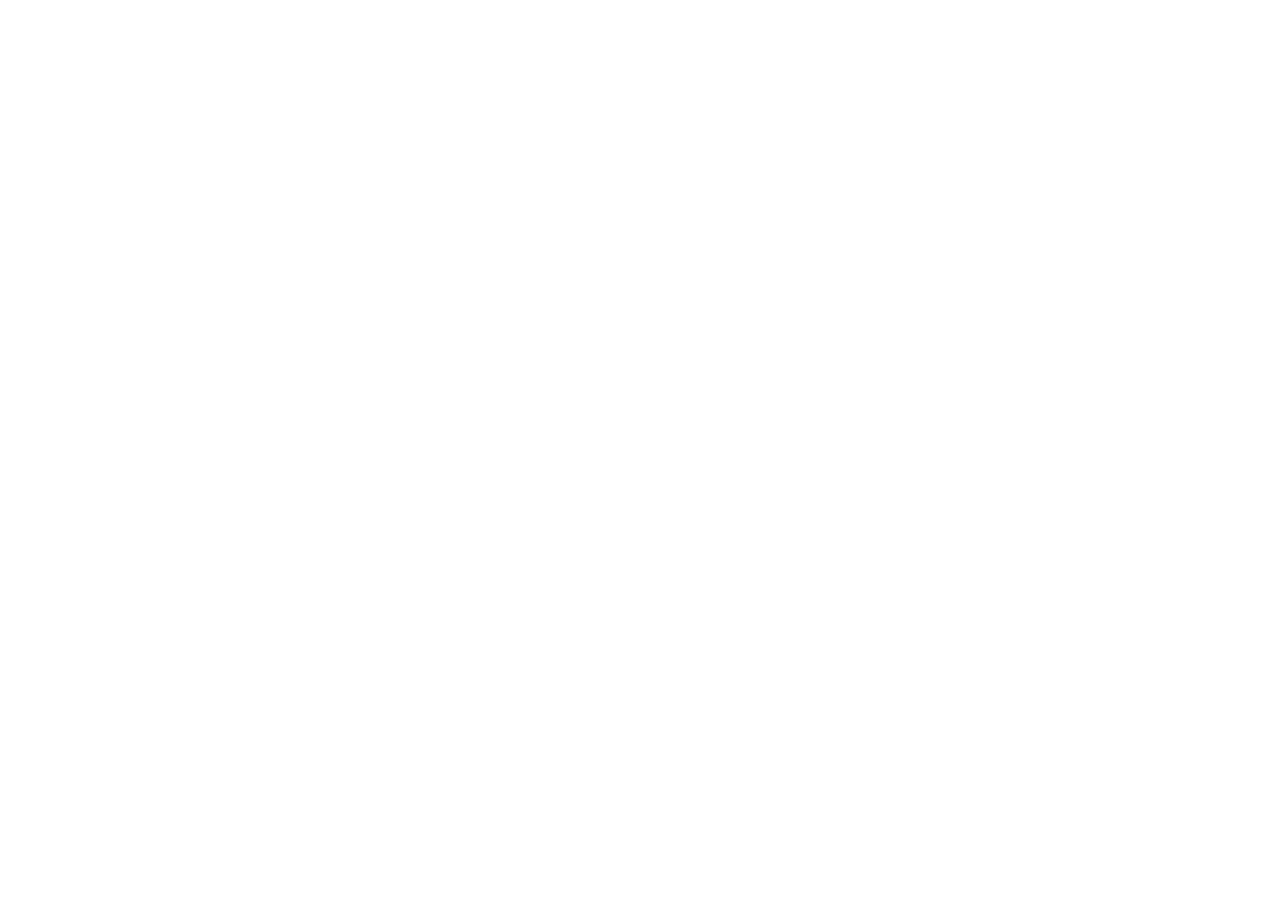
==== about.html @ 7cc0fd18 "init" ====
<!DOCTYPE html>
<html lang="en">

<head>
    <meta charset="UTF-8" />
    <meta http-equiv="X-UA-Compatible" content="IE=edge" />
    <meta name="viewport" content="width=device-width, initial-scale=1.0" />
    <title>Document</title>
</head>

<body></body>

</html>
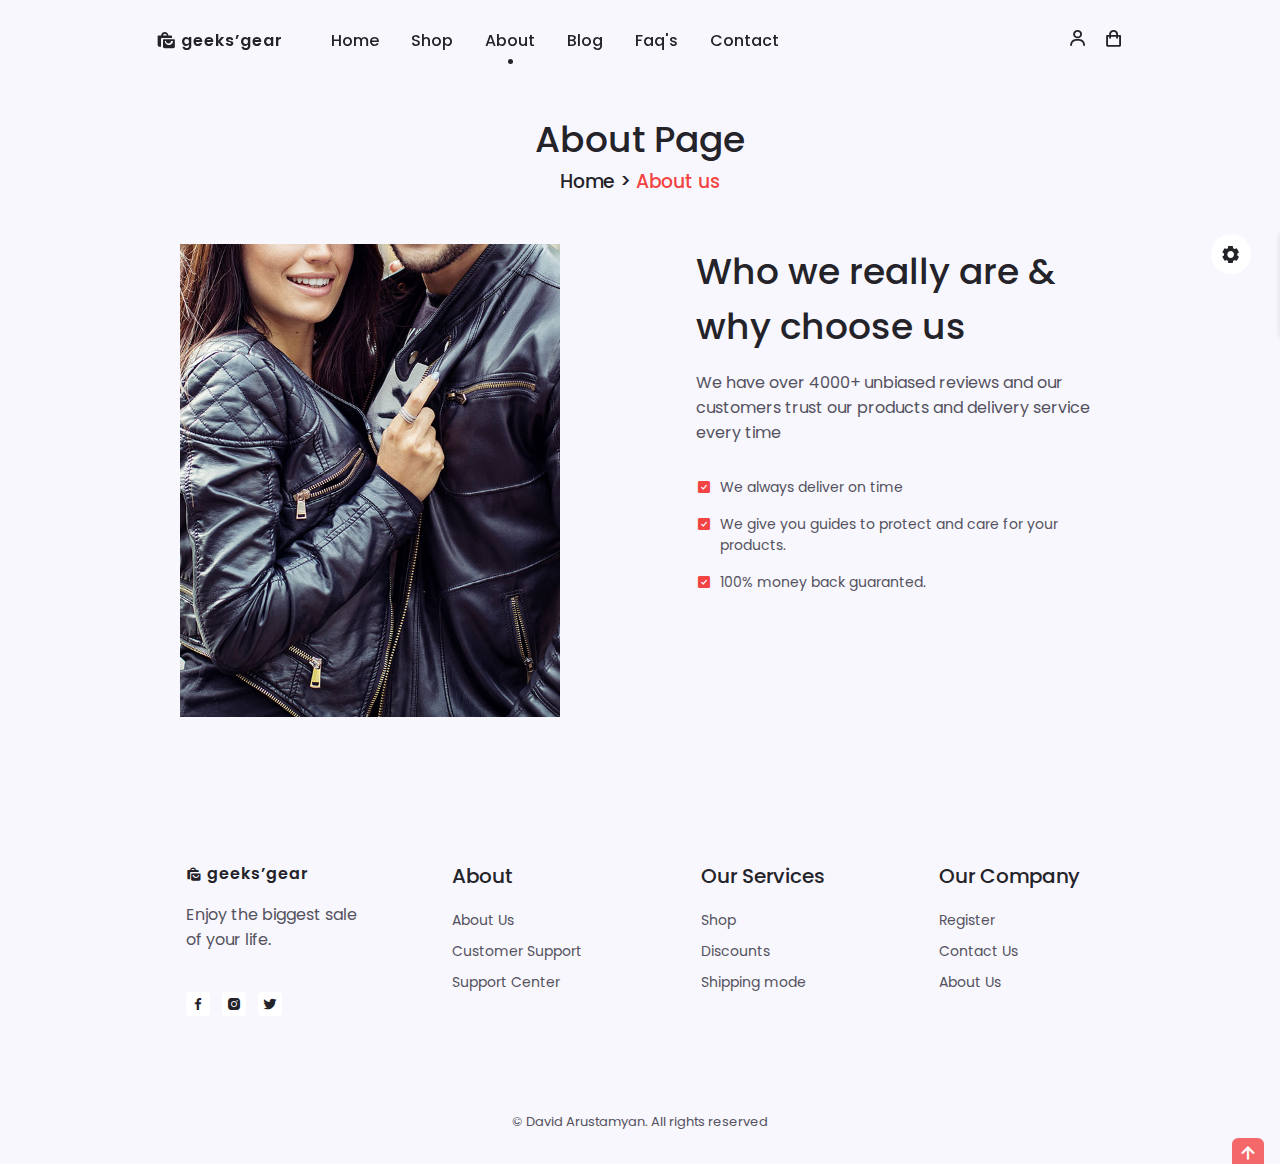
==== commit 74854afa: "updated the template for the TFE integration" ====
--- a/about.html
+++ b/about.html
@@ -1,13 +1,367 @@
 <!DOCTYPE html>
 <html lang="en">
-
-<head>
+  <head>
     <meta charset="UTF-8" />
     <meta http-equiv="X-UA-Compatible" content="IE=edge" />
     <meta name="viewport" content="width=device-width, initial-scale=1.0" />
-    <title>Document</title>
-</head>
-
-<body></body>
-
-</html>+
+    <!--=============== BOXICONS ===============-->
+    <link
+      rel="stylesheet"
+      href="https://cdn.jsdelivr.net/npm/boxicons@latest/css/boxicons.min.css"
+    />
+
+    <!--=============== SWIPER CSS ===============-->
+    <link rel="stylesheet" href="assets/css/swiper-bundle.min.css" />
+
+    <!--=============== CSS ===============-->
+    <link rel="stylesheet" href="assets/css/style.css" />
+    <link
+      rel="stylesheet"
+      class="js-color-style"
+      href="assets/css/colors/color-1.css"
+    />
+
+    <title>Geeks’Gear - David Arustamyan</title>
+  </head>
+  <body>
+    <!--=============== HEADER ===============-->
+    <header class="header" id="header">
+      <nav class="nav container">
+        <a href="index.html" class="nav__logo">
+          <i class="bx bxs-shopping-bags nav__logo-icon"></i> Geeks’Gear
+        </a>
+
+        <div class="nav__menu" id="nav-menu">
+          <ul class="nav__list">
+            <li class="nav__item">
+              <a href="index.html" class="nav__link">Home</a>
+            </li>
+
+            <li class="nav__item">
+              <a href="shop.html" class="nav__link">Shop</a>
+            </li>
+
+            <li class="nav__item">
+              <a href="cart.html" class="nav__link active-link">About</a>
+            </li>
+
+            <li class="nav__item">
+              <a href="blog.html" class="nav__link">Blog</a>
+            </li>
+
+            <li class="nav__item">
+              <a href="faq.html" class="nav__link">Faq's</a>
+            </li>
+
+            <li class="nav__item">
+              <a href="contact.html" class="nav__link">Contact</a>
+            </li>
+          </ul>
+
+          <div class="nav__close" id="nav-close">
+            <i class="bx bx-x"></i>
+          </div>
+        </div>
+
+        <div class="nav__btns">
+          <div class="login__toggle" id="login-button">
+            <i class="bx bx-user"></i>
+          </div>
+
+          <div class="nav__shop" id="cart-shop">
+            <i class="bx bx-shopping-bag"></i>
+          </div>
+
+          <div class="nav__toggle" id="nav-toggle">
+            <i class="bx bx-grid-alt"></i>
+          </div>
+        </div>
+      </nav>
+    </header>
+
+    <!--=============== CART ===============-->
+    <div class="cart" id="cart">
+      <i class="bx bx-x cart__close" id="cart-close"></i>
+
+      <h2 class="cart__title-center">My Cart</h2>
+
+      <div class="cart__container">
+        <article class="cart__card">
+          <div class="cart__box">
+            <img src="assets/img/cart-1.png" alt="" class="cart__img" />
+          </div>
+
+          <div class="cart__details">
+            <h3 class="cart__title">Windbreaker</h3>
+            <span class="cart__price">$12</span>
+
+            <div class="cart__amount">
+              <div class="cart__amount-content">
+                <span class="cart__amount-box">
+                  <i class="bx bx-minus"></i>
+                </span>
+
+                <span class="cart__amount-number">1</span>
+
+                <span class="cart__amount-box">
+                  <i class="bx bx-plus"></i>
+                </span>
+              </div>
+
+              <i class="bx bx-trash-alt cart__amount-trash"></i>
+            </div>
+          </div>
+        </article>
+
+        <article class="cart__card">
+          <div class="cart__box">
+            <img src="assets/img/cart-2.png" alt="" class="cart__img" />
+          </div>
+
+          <div class="cart__details">
+            <h3 class="cart__title">Cardigan Hoodie</h3>
+            <span class="cart__price">$16</span>
+
+            <div class="cart__amount">
+              <div class="cart__amount-content">
+                <span class="cart__amount-box">
+                  <i class="bx bx-minus"></i>
+                </span>
+
+                <span class="cart__amount-number">1</span>
+
+                <span class="cart__amount-box">
+                  <i class="bx bx-plus"></i>
+                </span>
+              </div>
+
+              <i class="bx bx-trash-alt cart__amount-trash"></i>
+            </div>
+          </div>
+        </article>
+
+        <article class="cart__card">
+          <div class="cart__box">
+            <img src="assets/img/cart-3.png" alt="" class="cart__img" />
+          </div>
+
+          <div class="cart__details">
+            <h3 class="cart__title">Cartoon</h3>
+            <span class="cart__price">$10</span>
+
+            <div class="cart__amount">
+              <div class="cart__amount-content">
+                <span class="cart__amount-box">
+                  <i class="bx bx-minus"></i>
+                </span>
+
+                <span class="cart__amount-number">1</span>
+
+                <span class="cart__amount-box">
+                  <i class="bx bx-plus"></i>
+                </span>
+              </div>
+
+              <i class="bx bx-trash-alt cart__amount-trash"></i>
+            </div>
+          </div>
+        </article>
+      </div>
+
+      <div class="cart__prices">
+        <span class="cart__prices-item">3 item</span>
+        <span class="cart__prices-total">$38</span>
+      </div>
+    </div>
+
+    <!--=============== LOGIN ===============-->
+    <div class="login" id="login">
+      <i class="bx bx-x login__close" id="login-close"></i>
+
+      <h2 class="login__title-center">Login</h2>
+
+      <form action="" class="login__form grid">
+        <div class="login__content">
+          <label for="" class="login__label">Email</label>
+          <input type="email" class="login__input" />
+        </div>
+
+        <div class="login__content">
+          <label for="" class="login__label">Password</label>
+          <input type="password" class="login__input" />
+        </div>
+
+        <div>
+          <a href="#" class="button">Sign in</a>
+        </div>
+
+        <div>
+          <p class="signup">
+            Not a member? <a href="registration.html">Sign up now</a>
+          </p>
+        </div>
+      </form>
+    </div>
+
+    <!--=============== MAIN ===============-->
+    <main class="main">
+      <!--=============== ABOUT ===============-->
+      <section class="about section container">
+        <h2 class="breadcrumb__title">About Page</h2>
+        <h3 class="breadcrumb__subtitle">Home > <span>About us</span></h3>
+
+        <div class="about__container grid">
+          <img src="assets/img/about-img.jpg" alt="" class="about__img" />
+
+          <div class="about__data">
+            <h2 class="section__title about__title">
+              Who we really are & <br />
+              why choose us
+            </h2>
+
+            <p class="about__description">
+              We have over 4000+ unbiased reviews and our customers trust our
+              products and delivery service every time
+            </p>
+            <div class="about__details">
+              <p class="about__details-description">
+                <i class="bx bxs-check-square about__details-icon"></i>
+                We always deliver on time
+              </p>
+              <p class="about__details-description">
+                <i class="bx bxs-check-square about__details-icon"></i>
+                We give you guides to protect and care for your products.
+              </p>
+              <p class="about__details-description">
+                <i class="bx bxs-check-square about__details-icon"></i>
+                100% money back guaranted.
+              </p>
+            </div>
+          </div>
+        </div>
+      </section>
+    </main>
+
+    <!--=============== FOOTER ===============-->
+    <footer class="footer section">
+      <div class="footer__container container grid">
+        <!-- FOOTER CONTENT 1 -->
+        <div class="footer__content">
+          <a href="#" class="footer__logo">
+            <i class="bx bxs-shopping-bags footer__logo-icon"></i> Geeks’Gear
+          </a>
+
+          <p class="footer__description">
+            Enjoy the biggest sale <br />
+            of your life.
+          </p>
+
+          <div class="footer__social">
+            <a href="#" class="footer__social-link"
+              ><i class="bx bxl-facebook"></i
+            ></a>
+            <a href="#" class="footer__social-link"
+              ><i class="bx bxl-instagram-alt"></i
+            ></a>
+            <a href="#" class="footer__social-link"
+              ><i class="bx bxl-twitter"></i
+            ></a>
+          </div>
+        </div>
+        <!-- FOOTER CONTENT 2 -->
+        <div class="footer__content">
+          <h3 class="footer__title">About</h3>
+
+          <ul class="footer__links">
+            <li><a href="#" class="footer__link">About Us</a></li>
+            <li><a href="#" class="footer__link">Customer Support</a></li>
+            <li><a href="#" class="footer__link">Support Center</a></li>
+          </ul>
+        </div>
+        <!-- FOOTER CONTENT 3 -->
+        <div class="footer__content">
+          <h3 class="footer__title">Our Services</h3>
+
+          <ul class="footer__links">
+            <li><a href="#" class="footer__link">Shop</a></li>
+            <li><a href="#" class="footer__link">Discounts</a></li>
+            <li><a href="#" class="footer__link">Shipping mode</a></li>
+          </ul>
+        </div>
+        <!-- FOOTER CONTENT 4 -->
+        <div class="footer__content">
+          <h3 class="footer__title">Our Company</h3>
+
+          <ul class="footer__links">
+            <li><a href="#" class="footer__link">Register</a></li>
+            <li><a href="#" class="footer__link">Contact Us</a></li>
+            <li><a href="about.html" class="footer__link">About Us</a></li>
+          </ul>
+        </div>
+      </div>
+
+      <span class="footer__copy"
+        >&#169; David Arustamyan. All rights reserved</span
+      >
+    </footer>
+
+    <!--=============== SCROLL UP ===============-->
+    <a href="#" class="scrollup" id="scroll-up">
+      <i class="bx bx-up-arrow-alt scrollup__icon"></i>
+    </a>
+
+    <!--=============== STYLE SWITCHER ===============-->
+    <div class="style__switcher">
+      <div class="style__switcher-toggler s__icon">
+        <i class="bx bxs-cog bx-spin"></i>
+      </div>
+
+      <h4>Theme Colors</h4>
+
+      <div class="theme__colors js-theme-colors">
+        <button
+          type="button"
+          data-js-theme-color="color-1"
+          class="js-theme-color-item theme__button color-1"
+        >
+          <i class="bx bx-check"></i>
+        </button>
+        <button
+          type="button"
+          data-js-theme-color="color-2"
+          class="js-theme-color-item theme__button color-2"
+        >
+          <i class="bx bx-check"></i>
+        </button>
+        <button
+          type="button"
+          data-js-theme-color="color-3"
+          class="js-theme-color-item theme__button color-3"
+        >
+          <i class="bx bx-check"></i>
+        </button>
+        <button
+          type="button"
+          data-js-theme-color="color-4"
+          class="js-theme-color-item theme__button color-4"
+        >
+          <i class="bx bx-check"></i>
+        </button>
+        <button
+          type="button"
+          data-js-theme-color="color-5"
+          class="js-theme-color-item theme__button color-5"
+        >
+          <i class="bx bx-check"></i>
+        </button>
+      </div>
+    </div>
+
+    <!--=============== SWIPER JS ===============-->
+    <script src="assets/js/swiper-bundle.min.js"></script>
+
+    <!--=============== JS ===============-->
+    <script src="assets/js/main.js"></script>
+  </body>
+</html>
--- a/assets/css/style.css
+++ b/assets/css/style.css
@@ -0,0 +1,1903 @@
+/*=============== GOOGLE FONTS ===============*/
+@import url('https://fonts.googleapis.com/css2?family=Poppins:wght@400;500;600;900&display=swap');
+
+/*=============== VARIABLES CSS ===============*/
+:root {
+  --header-height: 3.5rem;
+
+  /*========== Colors ==========*/
+  --title-color: hsl(250, 8%, 15%);
+  --text-color: hsl(250, 8%, 35%);
+  --body-color: hsl(250, 60%, 98%);
+  --container-color: #fff;
+  --shadow: hsla(0, 0%, 15%, 0.1);
+  --scroll-bar-color: hsl(250, 12%, 90%);
+  --scroll-thumb-color: hsl(250, 12%, 80%);
+
+  /*========== Font and typography ==========*/
+  --body-font: 'Poppins', sans-serif;
+  --biggest-font-size: 4rem;
+  --h1-font-size: 2.25rem;
+  --h2-font-size: 1.5rem;
+  --h3-font-size: 1.25rem;
+  --normal-font-size: 1rem;
+  --small-font-size: 0.875rem;
+  --smaller-font-size: 0.813rem;
+
+  /*========== Font weight ==========*/
+  --font-medium: 500;
+  --font-bold: 600;
+
+  /*========== Margenes Bottom ==========*/
+  --mb-0-5: 0.5rem;
+  --mb-0-75: 0.75rem;
+  --mb-1: 1rem;
+  --mb-1-5: 1.5rem;
+  --mb-2: 2rem;
+  --mb-2-5: 2.5rem;
+  --mb-3: 3rem;
+
+  /*========== z index ==========*/
+  --z-tooltip: 10;
+  --z-fixed: 100;
+}
+
+/* Responsive typography */
+@media screen and (max-width: 992px) {
+  :root {
+    --biggest-font-size: 2rem;
+    --h1-font-size: 1.5rem;
+    --h2-font-size: 1.25rem;
+    --h3-font-size: 1rem;
+    --normal-font-size: 0.938rem;
+    --small-font-size: 0.813rem;
+    --smaller-font-size: 0.75rem;
+  }
+}
+
+/*=============== BASE ===============*/
+* {
+  box-sizing: border-box;
+  margin: 0;
+  padding: 0;
+}
+
+html {
+  scroll-behavior: smooth;
+}
+
+body,
+button,
+input {
+  font-family: var(--body-font);
+  font-size: var(--normal-font-size);
+}
+
+body {
+  background-color: var(--body-color);
+  color: var(--text-color);
+}
+
+h1,
+h2,
+h3,
+h4 {
+  color: var(--title-color);
+  font-weight: var(--font-medium);
+}
+
+ul {
+  list-style: none;
+}
+
+a {
+  text-decoration: none;
+}
+
+img {
+  max-width: 100%;
+  height: auto;
+}
+
+button {
+  cursor: pointer;
+}
+
+button,
+input {
+  border: none;
+  outline: none;
+}
+
+/*=============== THEME ===============*/
+/*========== Variables Dark theme ==========*/
+
+/*=============== REUSABLE CSS CLASSES ===============*/
+.section {
+  padding: 7rem 0 2rem;
+}
+
+.section__title,
+.breadcrumb__title {
+  font-size: var(--h1-font-size);
+}
+
+.section__title,
+.breadcrumb__subtitle {
+  margin-bottom: var(--mb-3);
+}
+
+.section__title,
+.breadcrumb__title,
+.breadcrumb__subtitle {
+  text-align: center;
+}
+
+.breadcrumb__subtitle span {
+  color: var(--first-color);
+}
+
+/*=============== LAYOUT ===============*/
+.container {
+  max-width: 968px;
+  margin-left: auto;
+  margin-right: auto;
+}
+
+.grid {
+  display: grid;
+}
+
+/*=============== HEADER SECTION ===============*/
+.header {
+  width: 100%;
+  background: transparent;
+  position: fixed;
+  top: 0;
+  left: 0;
+  z-index: var(--z-fixed);
+}
+
+/*=============== NAV ===============*/
+.nav {
+  height: calc(var(--header-height) + 1.5rem);
+  display: flex;
+  justify-content: space-between;
+  align-items: center;
+  column-gap: 3rem;
+}
+
+.nav__close,
+.login__toggle,
+.nav__logo,
+.nav__toggle,
+.nav__shop {
+  color: var(--title-color);
+}
+
+.nav__logo {
+  text-transform: lowercase;
+  font-weight: var(--font-bold);
+  letter-spacing: 1px;
+  display: inline-flex;
+  align-items: center;
+  column-gap: 0.25rem;
+}
+
+.nav__logo-icon {
+  font-size: 1.25rem;
+}
+
+.nav__btns {
+  display: flex;
+  align-items: center;
+  column-gap: 1rem;
+  margin-left: auto;
+}
+
+.nav__toggle,
+.login__toggle,
+.nav__shop {
+  font-size: 1.25rem;
+  cursor: pointer;
+}
+
+.nav__list {
+  display: flex;
+  align-items: center;
+  column-gap: 2rem;
+}
+
+.nav__link {
+  color: var(--title-color);
+  font-weight: var(--font-medium);
+  font-size: var(--normal-font-size);
+  transition: 0.3s;
+}
+
+.nav__link:hover {
+  color: var(--first-color);
+}
+
+.nav__close {
+  font-size: 2rem;
+  position: absolute;
+  top: 0.9rem;
+  right: 1.25rem;
+  cursor: pointer;
+}
+
+.nav__close,
+.nav__toggle {
+  display: none;
+}
+
+/* Change background header */
+.scroll-header {
+  background-color: var(--body-color);
+  box-shadow: 0 1px 4px var(--shadow);
+}
+
+/* Active link */
+.active-link {
+  position: relative;
+}
+
+.active-link::before {
+  content: '';
+  position: absolute;
+  bottom: -0.75rem;
+  left: 45%;
+  width: 5px;
+  height: 5px;
+  background: var(--title-color);
+  border-radius: 50%;
+}
+
+/*=============== MAIN ===============*/
+/*========== HOME SECTION ==========*/
+.home__content {
+  padding: 9rem 0 2rem;
+  grid-template-columns: repeat(2, 1fr);
+  column-gap: 3rem;
+}
+
+.home__group {
+  display: grid;
+  position: relative;
+  padding-top: 2rem;
+}
+
+.home__img {
+  height: 420px;
+  transform: translateY(-3rem);
+  justify-self: center;
+}
+
+.home__indicator {
+  width: 8px;
+  height: 8px;
+  background: var(--title-color);
+  border-radius: 50%;
+  position: absolute;
+  bottom: 15%;
+  left: 45%;
+}
+
+.home__indicator::after {
+  content: '';
+  position: absolute;
+  width: 1px;
+  height: 75px;
+  background: var(--title-color);
+  top: 0;
+  right: 45%;
+}
+
+.home__details-img {
+  position: absolute;
+  bottom: 0;
+  right: 58%;
+}
+
+.home__details-title,
+.home__details-subtitle {
+  display: block;
+  font-size: var(--small-font-size);
+
+  text-align: right;
+}
+
+.home__subtitle {
+  font-size: var(--h3-font-size);
+  text-transform: uppercase;
+  margin-bottom: var(--mb-1);
+}
+
+.home__title {
+  font-size: var(--biggest-font-size);
+  font-weight: var(--font-bold);
+  line-height: 109%;
+  margin-bottom: var(--mb-1-5);
+}
+
+.home__description {
+  margin-bottom: var(--mb-2-5);
+  padding-right: 2rem;
+}
+
+.home__buttons {
+  display: flex;
+  justify-content: space-between;
+}
+
+/* Swiper Class */
+.swiper-pagination {
+  position: initial;
+  margin-top: var(--mb-2-5);
+}
+
+.swiper-pagination-bullet {
+  width: 5px;
+  height: 5px;
+  background: var(--title-color);
+  opacity: 1;
+}
+
+.swiper-pagination-horizontal.swiper-pagination-bullets
+  .swiper-pagination-bullet {
+  margin: 0 0.5rem;
+}
+
+.swiper-pagination-bullet-active {
+  width: 1.5rem;
+  height: 5px;
+  border-radius: 0.5rem;
+}
+
+/*=============== BUTTONS ===============*/
+.button {
+  display: inline-block;
+  background: var(--first-color);
+  color: #fff;
+  padding: 1rem 1.75rem;
+  border-radius: 0.5rem;
+  font-weight: var(--font-medium);
+  transition: 0.3s;
+}
+
+.button:hover {
+  background: var(--first-color-alt);
+}
+
+.button__icon {
+  font-size: 1.25rem;
+}
+
+.button--link {
+  color: var(--title-color);
+}
+
+.button--flex {
+  display: inline-flex;
+  align-items: center;
+  column-gap: 0.5rem;
+}
+
+/*========== DISCOUNT SECTION ==========*/
+.discount__container {
+  grid-template-columns: repeat(2, max-content);
+  justify-content: center;
+  align-items: center;
+  column-gap: 7rem;
+  background-color: var(--container-color);
+  padding: 3rem 0;
+  border-radius: 3rem;
+}
+
+.discount__img {
+  width: 200px;
+}
+
+.discount__data {
+  padding-left: 6rem;
+  text-align: center;
+}
+
+.discount__title {
+  font-size: var(--h2-font-size);
+  margin-bottom: var(--mb-2);
+}
+
+/*========== NEW ARRIVALS SECTION ==========*/
+.new__container {
+  padding-top: 1rem;
+}
+
+.new__img {
+  width: 150px;
+  margin-bottom: var(--mb-1);
+  transition: 0.3s;
+}
+
+.new__content {
+  position: relative;
+  background-color: var(--container-color);
+  width: 310px;
+  padding: 2rem 0;
+  border-radius: 1rem;
+  text-align: center;
+  overflow: hidden;
+}
+
+.new__tag {
+  position: absolute;
+  top: 8%;
+  left: 8%;
+  background-color: var(--first-color);
+  color: #fff;
+  font-size: var(--small-font-size);
+  padding: 0.25rem 0.5rem;
+  border-radius: 0.25rem;
+}
+
+.new__title {
+  font-size: var(--h3-font-size);
+  font-weight: var(--font-medium);
+}
+
+.new__subtitle {
+  display: block;
+  font-size: var(--small-font-size);
+  margin-bottom: var(--mb-1);
+}
+
+.new__prices {
+  display: inline-flex;
+  align-items: center;
+  column-gap: 0.5rem;
+}
+
+.new__price {
+  font-weight: var(--font-medium);
+  color: var(--title-color);
+}
+
+.new__discount {
+  color: var(--first-color);
+  font-size: var(--smaller-font-size);
+  text-decoration: line-through;
+  font-weight: var(--font-medium);
+}
+
+.new__button {
+  display: inline-flex;
+  padding: 0.5rem;
+  border-radius: 0.25rem 0.25rem 0.75rem 0.25rem;
+  position: absolute;
+  bottom: 0;
+  right: -3rem;
+}
+
+.new__icon {
+  font-size: 1.25rem;
+}
+
+.new__content:hover .new__img {
+  transform: translateY(-0.5rem);
+}
+
+.new__content:hover .new__button {
+  right: 0;
+}
+
+/*========== STEPS SECTION ==========*/
+.steps__bg {
+  background-color: var(--container-color);
+  padding: 3.5rem 2.5rem;
+  border-radius: 1rem;
+}
+
+.steps__container {
+  grid-template-columns: repeat(3, 1fr);
+  column-gap: 2rem;
+  padding-top: 1rem;
+}
+
+.steps__card {
+  background-color: var(--body-color);
+  padding: 2.5rem 3rem 2rem 1.5rem;
+  border-radius: 1rem;
+}
+
+.steps__card-number {
+  display: inline-block;
+  background-color: var(--first-color);
+  color: #fff;
+  padding: 0.5rem 0.75rem;
+  border-radius: 0.25rem;
+  font-size: var(--h2-font-size);
+  margin-bottom: var(--mb-1-5);
+  transition: 0.3s;
+}
+
+.steps__card-title {
+  font-size: var(--normal-font-size);
+  margin-bottom: var(--mb-0-5);
+}
+
+.steps__card-description {
+  font-size: var(--small-font-size);
+}
+
+.steps__card:hover .steps__card-number {
+  transform: translateY(-0.25rem);
+}
+
+/*========== NEWSLETTER SECTION ==========*/
+.newsletter__container {
+  display: grid;
+  grid-template-columns: 0.5fr;
+  justify-content: center;
+}
+
+.newsletter__description {
+  padding: 0 3rem;
+  text-align: center;
+  margin-bottom: var(--mb-1-5);
+}
+
+.newsletter__form {
+  background-color: var(--container-color);
+  padding: 1rem;
+  display: flex;
+  justify-content: space-between;
+  border-radius: 0.75rem;
+}
+
+.newsletter__input {
+  width: 70%;
+  padding: 0 0.5rem;
+  background: none;
+  color: var(--title-color);
+}
+
+.newsletter__input::placeholder {
+  color: var(--text-color);
+}
+
+/*=============== SHOP PAGE ===============*/
+.shop__container {
+  grid-template-columns: 1.7fr 3.3fr;
+  column-gap: 1.8rem;
+}
+
+.sidebar {
+  padding: 1.8rem;
+  background-color: var(--container-color);
+  border-radius: 1rem;
+}
+
+.filter__title {
+  font-size: var(--h3-font-size);
+  text-transform: uppercase;
+}
+
+.filter__subtitle {
+  margin: 1.25rem 0 var(--mb-0-5);
+  font-size: var(--normal-font-size);
+}
+
+.filter {
+  display: flex;
+  align-items: center;
+  margin-bottom: var(--mb-0-5);
+  color: var(--text-color);
+  font-size: var(--small-font-size);
+}
+
+.filter p {
+  flex: 1;
+}
+
+.filter input {
+  margin-right: var(--mb-0-75);
+  cursor: pointer;
+}
+
+.shop__items {
+  grid-template-columns: repeat(2, 1fr);
+  gap: 1.6rem;
+}
+
+.shop__content {
+  position: relative;
+  background-color: var(--container-color);
+  padding: 2rem 0;
+  border-radius: 1rem;
+  text-align: center;
+  overflow: hidden;
+}
+
+.shop__img {
+  width: 150px;
+  margin-bottom: var(--mb-1);
+  transition: 0.3s;
+}
+
+.shop__tag {
+  position: absolute;
+  top: 8%;
+  left: 8%;
+  background-color: var(--first-color);
+  color: #fff;
+  font-size: var(--small-font-size);
+  padding: 0.25rem 0.5rem;
+  border-radius: 0.25rem;
+}
+
+.shop__title {
+  font-size: var(--h3-font-size);
+  font-weight: var(--font-medium);
+}
+
+.shop__subtitle {
+  display: block;
+  font-size: var(--small-font-size);
+  margin-bottom: var(--mb-1);
+}
+
+.shop__prices {
+  display: inline-flex;
+  align-items: center;
+  column-gap: 0.5rem;
+}
+
+.shop__price {
+  font-weight: var(--font-medium);
+  color: var(--title-color);
+}
+
+.shop__discounts {
+  color: var(--first-color);
+  font-size: var(--smaller-font-size);
+  text-decoration: line-through;
+  font-weight: var(--font-medium);
+}
+
+.shop__button {
+  display: inline-flex;
+  padding: 0.5rem;
+  border-radius: 0.25rem 0.25rem 0.75rem 0.25rem;
+  position: absolute;
+  bottom: 0;
+  right: -3rem;
+}
+
+.shop__icon {
+  font-size: 1.25rem;
+}
+
+.shop__content:hover .shop__img {
+  transform: translateY(-0.5rem);
+}
+
+.shop__content:hover .shop__button {
+  right: 0;
+}
+
+/*=============== PAGINATION ===============*/
+.pagination {
+  display: flex;
+  align-items: center;
+  justify-content: end;
+  column-gap: 0.8rem;
+  margin-top: var(--mb-2-5);
+  font-size: var(--normal-font-size);
+}
+
+.pagination span {
+  width: 2.2rem;
+  height: 2.2rem;
+  line-height: 36px;
+  text-align: center;
+  border-radius: 50%;
+  cursor: pointer;
+}
+.pagination .current {
+  background-color: var(--first-color);
+  color: #fff;
+}
+
+.pagination__icon {
+  font-size: var(--h2-font-size);
+}
+
+/*=============== DETAILS PAGE ===============*/
+.details__container {
+  grid-template-columns: repeat(2, 1fr);
+  align-items: center;
+  column-gap: 3rem;
+}
+
+.product__images {
+  grid-template-columns: repeat(2, 1fr);
+  gap: 1.4rem;
+}
+
+.product__img {
+  background-color: var(--container-color);
+  padding: 1.2rem 0;
+  display: flex;
+  justify-content: center;
+  align-items: center;
+  border-radius: 0.5rem;
+  position: relative;
+  cursor: pointer;
+}
+
+.details__img-tag {
+  position: absolute;
+  top: 8%;
+  left: 8%;
+  background-color: var(--first-color);
+  color: #fff;
+  font-size: var(--small-font-size);
+  padding: 0.16rem 0.5rem;
+  border-radius: 0.25rem;
+}
+
+.product__img img {
+  width: 150px;
+}
+
+.details__subtitle {
+  font-size: var(--small-font-size);
+  color: var(--text-color);
+  margin-bottom: var(--mb-0-5);
+}
+
+.details__title {
+  font-size: var(--h2-font-size);
+  font-weight: var(--font-medium);
+  margin-bottom: var(--mb-0-75);
+}
+
+.rating {
+  display: flex;
+  align-items: center;
+  column-gap: 1.2rem;
+  margin-bottom: var(--mb-1);
+}
+
+.rating span {
+  font-size: var(--small-font-size);
+}
+
+.rating i {
+  margin-right: 0.1rem;
+}
+
+.details__prices {
+  display: inline-flex;
+  align-items: center;
+  column-gap: 0.8rem;
+  margin-bottom: var(--mb-1-5);
+}
+
+.details__price {
+  font-weight: var(--font-medium);
+  color: var(--title-color);
+  font-size: var(--h3-font-size);
+}
+
+.details__discount {
+  color: var(--first-color);
+  text-decoration: line-through;
+  font-weight: var(--font-medium);
+}
+
+.discount__percentage {
+  background-color: var(--title-color);
+  padding: 0.25rem 0.4rem;
+  font-size: var(--smaller-font-size);
+  color: #fff;
+}
+
+.description__details {
+  margin-bottom: var(--mb-2);
+  font-size: var(--small-font-size);
+}
+
+.description__title {
+  font-size: var(--normal-font-size);
+  margin-bottom: var(--mb-0-5);
+}
+
+.details .cart__amount {
+  margin-bottom: var(--mb-2-5);
+}
+
+/*=============== ABOUT PAGE ===============*/
+.about__container {
+  grid-template-columns: repeat(2, 1fr);
+  column-gap: 7rem;
+}
+
+.about__img {
+  width: 380px;
+  justify-self: center;
+}
+
+.about__title {
+  margin-bottom: var(--mb-1);
+  text-align: left;
+}
+
+.about__description {
+  margin-bottom: var(--mb-2);
+}
+
+.about__details {
+  display: grid;
+  row-gap: 1rem;
+}
+
+.about__details-description {
+  display: inline-flex;
+  column-gap: 0.5rem;
+  font-size: var(--small-font-size);
+}
+
+.about__details-icon {
+  font-size: 1rem;
+  color: var(--first-color);
+  margin-top: 0.15rem;
+}
+
+/*=============== BLOG PAGE ===============*/
+.blog__container {
+  row-gap: 1.8rem;
+}
+
+.blog__post {
+  grid-template-columns: 0.8fr 1.2fr;
+  column-gap: 2rem;
+  align-items: center;
+  background-color: var(--container-color);
+  border-radius: 1.2rem;
+  padding: 1.4rem;
+}
+
+.blog__img {
+  border-radius: 0.8rem;
+}
+
+.blog__details {
+  font-size: var(--small-font-size);
+  text-align: justify;
+  margin-bottom: var(--mb-1);
+}
+
+.blog__title {
+  font-size: var(--h3-font-size);
+  font-weight: var(--font-medium);
+  margin-bottom: var(--mb-0-5);
+}
+
+.blog__date {
+  font-size: var(--smaller-font-size);
+  color: var(--text-color);
+  margin-bottom: var(--mb-0-75);
+}
+
+.read__more {
+  text-align: right;
+}
+
+/*=============== FAQ PAGE ===============*/
+.questions__container {
+  grid-template-columns: repeat(2, 1fr);
+  gap: 1.5rem;
+  align-items: flex-start;
+}
+
+.questions__group {
+  display: grid;
+  row-gap: 2rem;
+}
+
+.questions__item {
+  background-color: var(--container-color);
+  border-radius: 0.25rem;
+}
+
+.questions__item-title {
+  font-size: var(--small-font-size);
+  font-weight: var(--font-medium);
+}
+
+.questions__icon {
+  font-size: 1.25rem;
+  color: var(--title-color);
+}
+
+.questions__description {
+  font-size: var(--smaller-font-size);
+  padding: 0 3.5rem 2.25rem 2.75rem;
+}
+
+.questions__header {
+  display: flex;
+  align-items: center;
+  column-gap: 0.5rem;
+  padding: 1rem;
+  cursor: pointer;
+}
+
+.questions__content {
+  overflow: hidden;
+  height: 0;
+}
+
+.questions__item,
+.questions__header,
+.questions__item-title,
+.questions__icon,
+.questions__description,
+.questions__content {
+  transition: 0.3s;
+}
+
+/*Rotate icon, change color of titles and background*/
+.accordion-open .questions__header,
+.accordion-open .questions__content {
+  background-color: var(--first-color);
+}
+
+.accordion-open .questions__item-title,
+.accordion-open .questions__description,
+.accordion-open .questions__icon {
+  color: #fff;
+}
+
+.accordion-open .questions__icon {
+  transform: rotate(45deg);
+}
+
+/*=============== REGISTRATION PAGE ===============*/
+
+/*=============== CONTACT PAGE ===============*/
+.contact__container {
+  grid-template-columns: 0.9fr 1.1fr;
+  column-gap: 1.5rem;
+}
+
+.contact__information {
+  display: flex;
+  align-items: center;
+  margin-bottom: var(--mb-2);
+}
+
+.contact__icon {
+  font-size: 2rem;
+  color: var(--first-color);
+  margin-right: var(--mb-0-75);
+}
+
+.contact__title {
+  font-size: var(--h3-font-size);
+  font-weight: var(--font-medium);
+}
+
+.contact__subtitle {
+  font-size: var(--small-font-size);
+  color: var(--text-color);
+}
+
+.contact__form {
+  row-gap: 1.5rem;
+}
+
+.contact__content {
+  background-color: var(--container-color);
+  border-radius: 0.5rem;
+  padding: 0.75rem 1rem 0.25rem;
+}
+
+.contact__label {
+  font-size: var(--smaller-font-size);
+  color: var(--title-color);
+}
+
+.contact__inputs {
+  grid-template-columns: repeat(2, 1fr);
+  column-gap: 1.5rem;
+}
+
+.contact__input {
+  width: 100%;
+  background-color: var(--container-color);
+  color: var(--text-color);
+  font-size: var(--normal-font-size);
+  border: none;
+  outline: none;
+  padding: 0.25rem 0.5rem 0.5rem 0;
+}
+/*=============== FOOTER ===============*/
+.footer {
+  position: relative;
+  overflow: hidden;
+}
+
+.footer__container {
+  grid-template-columns: repeat(4, 1fr);
+  justify-items: center;
+  column-gap: 1rem;
+}
+
+.footer__logo {
+  color: var(--title-color);
+  text-transform: lowercase;
+  font-weight: var(--font-bold);
+  letter-spacing: 1px;
+  display: inline-flex;
+  align-items: center;
+  column-gap: 0.25rem;
+  margin-bottom: var(--mb-1);
+}
+
+.footer__logo-icon {
+  font-size: 1rem;
+}
+
+.footer__description {
+  margin-bottom: var(--mb-2-5);
+}
+
+.footer__social {
+  display: flex;
+  column-gap: 0.75rem;
+}
+
+.footer__social-link {
+  display: inline-flex;
+  background: var(--container-color);
+  padding: 0.25rem;
+  border-radius: 0.25rem;
+  color: var(--title-color);
+  font-size: 1rem;
+}
+
+.footer__social-link:hover {
+  background: var(--first-color);
+  color: #fff;
+}
+
+.footer__title {
+  font-size: var(--h3-font-size);
+  margin-bottom: var(--mb-1);
+}
+
+.footer__links {
+  display: grid;
+  row-gap: 0.35rem;
+}
+
+.footer__link {
+  font-size: var(--small-font-size);
+  color: var(--text-color);
+  transition: 0.3s;
+}
+
+.footer__link:hover {
+  color: var(--title-color);
+}
+
+.footer__copy {
+  display: block;
+  text-align: center;
+  font-size: var(--smaller-font-size);
+  margin-top: 6rem;
+}
+
+/*=============== SCROLL UP ===============*/
+.scrollup {
+  position: fixed;
+  right: 1rem;
+  bottom: -30%;
+  background: var(--first-color);
+  border-radius: 0.4rem;
+  display: inline-flex;
+  padding: 0.25rem;
+  z-index: var(--z-tooltip);
+  opacity: 0.8;
+  transition: 0.4s;
+}
+
+.scrollup:hover {
+  opacity: 1;
+}
+
+.scrollup__icon {
+  font-size: 1.5rem;
+  color: #fff;
+}
+
+/* Show Scroll Up*/
+.show-scroll {
+  bottom: 3rem;
+}
+
+/*=============== SCROLL BAR ===============*/
+::-webkit-scrollbar {
+  width: 0.6rem;
+  background: var(--scroll-bar-color);
+  border-radius: 0.5rem;
+}
+
+::-webkit-scrollbar-thumb {
+  background: var(--scroll-thumb-color);
+  border-radius: 0.5rem;
+}
+
+/*=============== LOGIN ===============*/
+.login {
+  position: fixed;
+  background-color: var(--body-color);
+  z-index: var(--z-fixed);
+  width: 420px;
+  box-shadow: -2px 0 4px var(--shadow);
+  height: 100%;
+  top: 0;
+  right: -100%;
+  padding: 3.5rem 2rem;
+  transition: 0.4s;
+}
+
+.login__title-center {
+  font-size: var(--h2-font-size);
+  text-align: center;
+  margin-bottom: var(--mb-3);
+}
+
+.login__close {
+  font-size: 2rem;
+  color: var(--title-color);
+  position: absolute;
+  top: 1.25rem;
+  right: 0.9rem;
+  cursor: pointer;
+}
+
+.login__form {
+  row-gap: 1.5rem;
+}
+
+.login__content {
+  background: var(--container-color);
+  border-radius: 0.5rem;
+  padding: 0.75rem 1rem 0.25rem;
+}
+
+.login__label {
+  font-size: var(--small-font-size);
+  color: var(--title-color);
+}
+
+.login__input {
+  width: 100%;
+  background: var(--container-color);
+  color: var(--text-color);
+  font-size: var(--normal-font-size);
+  padding: 0.25rem 0.5rem 0.5rem 0;
+}
+
+.signup {
+  color: var(--title-color);
+  font-size: var(--small-font-size);
+  font-weight: var(--font-medium);
+}
+
+.signup a {
+  color: var(--first-color);
+}
+
+/* Show login */
+.show-login {
+  right: 0;
+}
+
+/*=============== CART ===============*/
+.cart {
+  position: fixed;
+  background-color: var(--body-color);
+  z-index: var(--z-fixed);
+  width: 420px;
+  box-shadow: -2px 0 4px var(--shadow);
+  height: 100%;
+  top: 0;
+  right: -100%;
+  padding: 3.5rem 2rem;
+  transition: 0.4s;
+}
+
+.cart__title-center {
+  font-size: var(--h2-font-size);
+  text-align: center;
+  margin-bottom: var(--mb-3);
+}
+
+.cart__close {
+  font-size: 2rem;
+  color: var(--title-color);
+  position: absolute;
+  top: 1.25rem;
+  right: 0.9rem;
+  cursor: pointer;
+}
+
+.cart__container {
+  display: grid;
+  row-gap: 1.5rem;
+}
+
+.cart__card {
+  display: flex;
+  align-items: center;
+  column-gap: 1rem;
+}
+
+.cart__box {
+  background-color: var(--container-color);
+  padding: 0.75rem 1.25rem;
+  display: flex;
+  align-items: center;
+}
+
+.cart__img {
+  width: 85px;
+}
+
+.cart__title {
+  font-size: var(--normal-font-size);
+  margin-bottom: var(--mb-0-5);
+}
+
+.cart__price {
+  display: block;
+  font-size: var(--small-font-size);
+  color: var(--first-color);
+  margin-bottom: var(--mb-1-5);
+}
+
+.cart__amount,
+.cart__amount-content {
+  display: flex;
+  align-items: center;
+}
+
+.cart__amount {
+  column-gap: 3rem;
+}
+
+.cart__amount-content {
+  column-gap: 1rem;
+}
+
+.cart__amount-box {
+  display: inline-flex;
+  padding: 0.25rem;
+  background: var(--container-color);
+  cursor: pointer;
+}
+
+.cart__amount-trash {
+  font-size: 1.15rem;
+  color: var(--first-color);
+  cursor: pointer;
+}
+
+.cart__prices {
+  margin-top: 6rem;
+  display: flex;
+  align-items: center;
+  justify-content: space-between;
+}
+
+.cart__prices-item,
+.cart__prices-total {
+  color: var(--title-color);
+}
+
+.cart__prices-item {
+  font-size: var(--small-font-size);
+}
+
+.cart__prices-total {
+  font-size: var(--h3-font-size);
+  font-weight: var(--font-medium);
+}
+
+/* Show cart */
+.show-cart {
+  right: 0;
+}
+
+/*=============== LIGHTBOX ===============*/
+.lightbox {
+  position: fixed;
+  left: 0;
+  top: 0;
+  width: 100%;
+  height: 100%;
+  background-color: rgba(0, 0, 0, 0.6);
+  z-index: var(--z-fixed);
+  display: none;
+  justify-content: center;
+  align-items: center;
+  cursor: zoom-out;
+  padding: 1.8rem;
+}
+
+.lightbox__img {
+  height: auto;
+  width: auto;
+  max-width: 100%;
+  max-height: 450px;
+  cursor: pointer;
+  background-color: var(--container-color);
+  display: block;
+  padding: 0.6rem;
+}
+
+.lightbox__content {
+  position: relative;
+}
+
+.lightbox__close {
+  position: absolute;
+  height: 40px;
+  width: 40px;
+  top: -2.6rem;
+  right: 0;
+  font-size: 2rem;
+  color: #fff;
+  text-align: right;
+  line-height: 40px;
+}
+
+.lightbox__caption {
+  position: absolute;
+  left: 0;
+  bottom: -2.2rem;
+  width: 100%;
+  display: flex;
+  justify-content: space-between;
+  font-size: var(--normal-font-size);
+  color: #fff;
+  font-weight: var(--font-medium);
+  z-index: -1;
+}
+
+.lightbox__controls .prev__item,
+.lightbox__controls .next__item {
+  position: absolute;
+  height: 40px;
+  width: 40px;
+  background-color: var(--body-color);
+  color: var(--title-color);
+  border-radius: 50%;
+  text-align: center;
+  cursor: pointer;
+  top: 50%;
+  margin-top: -20px;
+  z-index: 110;
+  transition: all 0.3s ease;
+}
+
+.lightbox__controls .prev__item:hover,
+.lightbox__controls .next__item:hover {
+  transform: scale(1.1);
+}
+
+.lightbox__controls .prev__item:active,
+.lightbox__controls .next__item:active {
+  transform: scale(1);
+}
+
+.lightbox__controls .prev__item {
+  left: 1.8rem;
+}
+
+.lightbox__controls .next__item {
+  right: 1.8rem;
+}
+
+.lightbox__controls .prev__item .bx,
+.lightbox__controls .next__item .bx {
+  font-size: 2rem;
+  line-height: 40px;
+}
+
+/* lightbox open */
+.lightbox.open {
+  display: flex;
+}
+
+/* lightbox open animation */
+.lightbox.open .lightbox__content {
+  animation: lightboxImage 0.5s ease;
+}
+
+@keyframes lightboxImage {
+  0% {
+    transform: scale(0.8);
+  }
+  100% {
+    transform: scale(1);
+  }
+}
+
+/*=============== STYLE SWITCHER ===============*/
+.style__switcher {
+  position: fixed;
+  right: 0;
+  top: 26%;
+  width: 200px;
+  z-index: var(--z-tooltip);
+  background-color: var(--container-color);
+  padding: 1rem;
+  box-shadow: -0.5px 0.5px 4px var(--shadow);
+  border-radius: 0.2rem;
+  transform: translateX(100%);
+  transition: 0.3s;
+}
+
+.style__switcher .s__icon {
+  position: absolute;
+  height: 40px;
+  width: 40px;
+  text-align: center;
+  font-size: 1.25rem;
+  color: var(--title-color);
+  background-color: var(--container-color);
+  right: 100%;
+  margin-right: 1.8rem;
+  cursor: pointer;
+  border-radius: 50%;
+  line-height: 45px;
+  top: 0;
+}
+
+.style__switcher h4 {
+  margin-bottom: var(--mb-1);
+  color: var(--title-color);
+  font-size: var(--normal-font-size);
+  font-weight: var(--font-bold);
+  text-transform: capitalize;
+}
+
+.style__switcher .theme__colors {
+  display: flex;
+  flex-wrap: wrap;
+  justify-content: space-between;
+}
+
+.style__switcher .theme__colors button {
+  height: 30px;
+  width: 30px;
+  position: relative;
+  border-radius: 50%;
+  vertical-align: middle;
+}
+
+.style__switcher .theme__colors button i {
+  color: #fff;
+  font-size: 1.2rem;
+  position: absolute;
+  top: 50%;
+  left: 50%;
+  transform: translate(-50%, -50%);
+  display: none;
+}
+
+.style__switcher .color-1 {
+  background-color: hsl(0, 88%, 61%);
+}
+
+.style__switcher .color-2 {
+  background-color: hsl(260, 88%, 61%);
+}
+
+.style__switcher .color-3 {
+  background-color: hsl(336, 88%, 61%);
+}
+
+.style__switcher .color-4 {
+  background-color: hsl(284, 88%, 61%);
+}
+
+.style__switcher .color-5 {
+  background-color: hsl(375, 88%, 61%);
+}
+
+/* Style switcher open */
+.style__switcher.open {
+  transform: translateX(-10px);
+}
+
+/* Active theme color */
+.style__switcher .theme__colors button.active i {
+  display: block;
+}
+
+/*=============== BREAKPOINTS ===============*/
+/* For large devices */
+@media screen and (max-width: 1200px) {
+  .home__img {
+    height: 400px;
+  }
+}
+
+@media screen and (max-width: 992px) {
+  .container {
+    margin-left: var(--mb-1-5);
+    margin-right: var(--mb-1-5);
+  }
+
+  .section__title {
+    font-size: var(--h2-font-size);
+    margin-bottom: var(--mb-2);
+  }
+
+  .home__content {
+    padding: 8rem 0 2rem;
+  }
+
+  .home__img {
+    height: 300px;
+    transform: translateY(0);
+  }
+
+  .home__indicator {
+    bottom: initial;
+    left: initial;
+    top: 7rem;
+    right: 2rem;
+  }
+
+  .home__indicator::after {
+    top: -3rem;
+    height: 48px;
+  }
+
+  .home__details-img {
+    right: 0.5rem;
+    bottom: initial;
+  }
+
+  .home__description {
+    padding-right: 0;
+  }
+
+  .swiper-pagination {
+    margin-top: var(--mb-2);
+  }
+
+  .discount__container {
+    column-gap: 3rem;
+  }
+
+  .new__content {
+    width: 242px;
+    padding: 2rem 0 1.5rem 0;
+  }
+
+  .new__img {
+    width: 120px;
+  }
+
+  .new__img,
+  .new__subtitle {
+    margin-bottom: var(--mb-0-5);
+  }
+
+  .new__title {
+    font-size: var(--normal-font-size);
+  }
+
+  .steps__bg {
+    padding: 3rem 2rem 2rem;
+  }
+
+  .steps__container {
+    grid-template-columns: repeat(2, 1fr);
+    row-gap: 2rem;
+  }
+
+  .shop__container {
+    grid-template-columns: 1.6fr 3.4fr;
+  }
+
+  .shop__content {
+    padding: 2rem 0 1.5rem 0;
+    border-radius: 0.75rem;
+  }
+
+  .shop__img {
+    width: 120px;
+  }
+
+  .shop__img,
+  .shop__subtitle {
+    margin-bottom: var(--mb-0-5);
+  }
+
+  .shop__title {
+    font-size: var(--normal-font-size);
+  }
+
+  .blog__post {
+    column-gap: 1.6rem;
+  }
+
+  .blog__title {
+    font-size: var(--normal-font-size);
+  }
+
+  .questions__group {
+    row-gap: 1.5rem;
+  }
+
+  .questions__header {
+    padding: 0.75rem 0.5rem;
+  }
+
+  .questions__description {
+    padding: 0 1.25rem 1.25rem 2.5rem;
+  }
+
+  .contact__inputs {
+    grid-template-columns: 1fr;
+    row-gap: 1.5rem;
+  }
+
+  .about__container {
+    column-gap: 4rem;
+  }
+
+  .about__img {
+    width: 280px;
+  }
+
+  .details__container {
+    grid-template-columns: 1.1fr 0.9fr;
+  }
+
+  .details__title {
+    margin-bottom: var(--mb-0-5);
+  }
+}
+
+/* For medium devices */
+@media screen and (max-width: 767px) {
+  body {
+    margin: var(--header-height) 0 0 0;
+  }
+  .section {
+    padding: 4.5rem 0 2rem;
+  }
+
+  .nav {
+    height: var(--header-height);
+  }
+
+  .nav__menu {
+    position: fixed;
+    background-color: var(--body-color);
+    top: 0;
+    right: -100%;
+    width: 100%;
+    height: 100%;
+    padding: 6rem 2rem 3.5rem;
+    transition: 0.3s;
+  }
+
+  .nav__list {
+    flex-direction: column;
+    row-gap: 2rem;
+  }
+
+  .nav__toggle,
+  .nav__close {
+    display: block;
+  }
+
+  /* Show menu */
+  .show-menu {
+    right: 0;
+  }
+
+  .home__content {
+    padding: 0;
+    grid-template-columns: 1fr;
+    row-gap: 1rem;
+  }
+
+  .home__img {
+    height: 250px;
+  }
+
+  .home__title {
+    margin-bottom: var(--mb-1);
+  }
+
+  .home__description {
+    margin-bottom: var(--mb-1-5);
+  }
+
+  .swiper-pagination {
+    margin-top: var(--mb-1-5);
+  }
+
+  .discount__container {
+    grid-template-columns: 1fr;
+    row-gap: 1.25rem;
+    padding: 2.5rem 0 1.5rem;
+    border-radius: 1rem;
+  }
+
+  .discount__img {
+    justify-self: center;
+    order: 1;
+  }
+
+  .discount__data {
+    padding-left: 0;
+  }
+
+  .newsletter__container {
+    grid-template-columns: 0.7fr;
+  }
+
+  .shop__container {
+    grid-template-columns: 520px;
+    justify-content: center;
+    row-gap: 2rem;
+  }
+
+  .pagination {
+    justify-content: center;
+  }
+
+  .blog__post {
+    grid-template-columns: repeat(2, 1fr);
+  }
+
+  .questions__container {
+    grid-template-columns: 1fr;
+  }
+
+  .about__container {
+    grid-template-columns: 1fr;
+    row-gap: 2rem;
+  }
+
+  .details__container {
+    grid-template-columns: 0.8fr;
+    justify-content: center;
+    row-gap: 2rem;
+  }
+
+  .footer__container {
+    grid-template-columns: 1fr;
+    row-gap: 2rem;
+    justify-items: start;
+  }
+
+  .footer__copy {
+    margin-top: 4.5rem;
+  }
+}
+
+@media screen and (max-width: 576px) {
+  .steps__container {
+    grid-template-columns: 1fr;
+  }
+
+  .steps__bg {
+    padding: 3rem 2rem 2rem;
+  }
+
+  .newsletter__container {
+    grid-template-columns: 1fr;
+  }
+
+  .login,
+  .cart {
+    width: 100%;
+  }
+
+  .shop__container {
+    grid-template-columns: 0.8fr;
+  }
+
+  .shop__items {
+    grid-template-columns: 1fr;
+  }
+
+  .sidebar {
+    padding: 1.25rem 1.4rem;
+  }
+
+  .pagination span {
+    height: 1.8rem;
+    width: 1.8rem;
+    line-height: 30px;
+  }
+
+  .pagination {
+    column-gap: 0.4rem;
+  }
+
+  .blog__post {
+    grid-template-columns: 1fr;
+    row-gap: 0.8rem;
+  }
+
+  .contact__container {
+    grid-template-columns: 1fr;
+    row-gap: 2rem;
+  }
+
+  .details__container {
+    grid-template-columns: 1fr;
+  }
+}
+
+/* For small devices */
+@media screen and (max-width: 320px) {
+  .container {
+    margin-left: var(--mb-1);
+    margin-right: var(--mb-1);
+  }
+
+  .nav {
+    column-gap: 0;
+  }
+
+  .home__img {
+    height: 200px;
+  }
+
+  .home__buttons {
+    flex-direction: column;
+    width: max-content;
+    row-gap: 1rem;
+  }
+
+  .steps__bg {
+    padding: 2rem 1rem;
+  }
+
+  .steps__card {
+    padding: 1.5rem;
+  }
+
+  .shop__container {
+    grid-template-columns: 1fr;
+  }
+
+  .pagination span {
+    font-size: var(--small-font-size);
+  }
+
+  .blog__post {
+    padding: 0.8rem;
+  }
+
+  .product__images {
+    grid-template-columns: 1fr;
+  }
+}
--- a/assets/css/colors/color-1.css
+++ b/assets/css/colors/color-1.css
@@ -0,0 +1,6 @@
+:root
+{
+    --hue: 0;
+    --first-color: hsl(var(--hue), 88%, 61%);
+    --first-color-alt: hsl(var(--hue), 88%, 58%)
+}